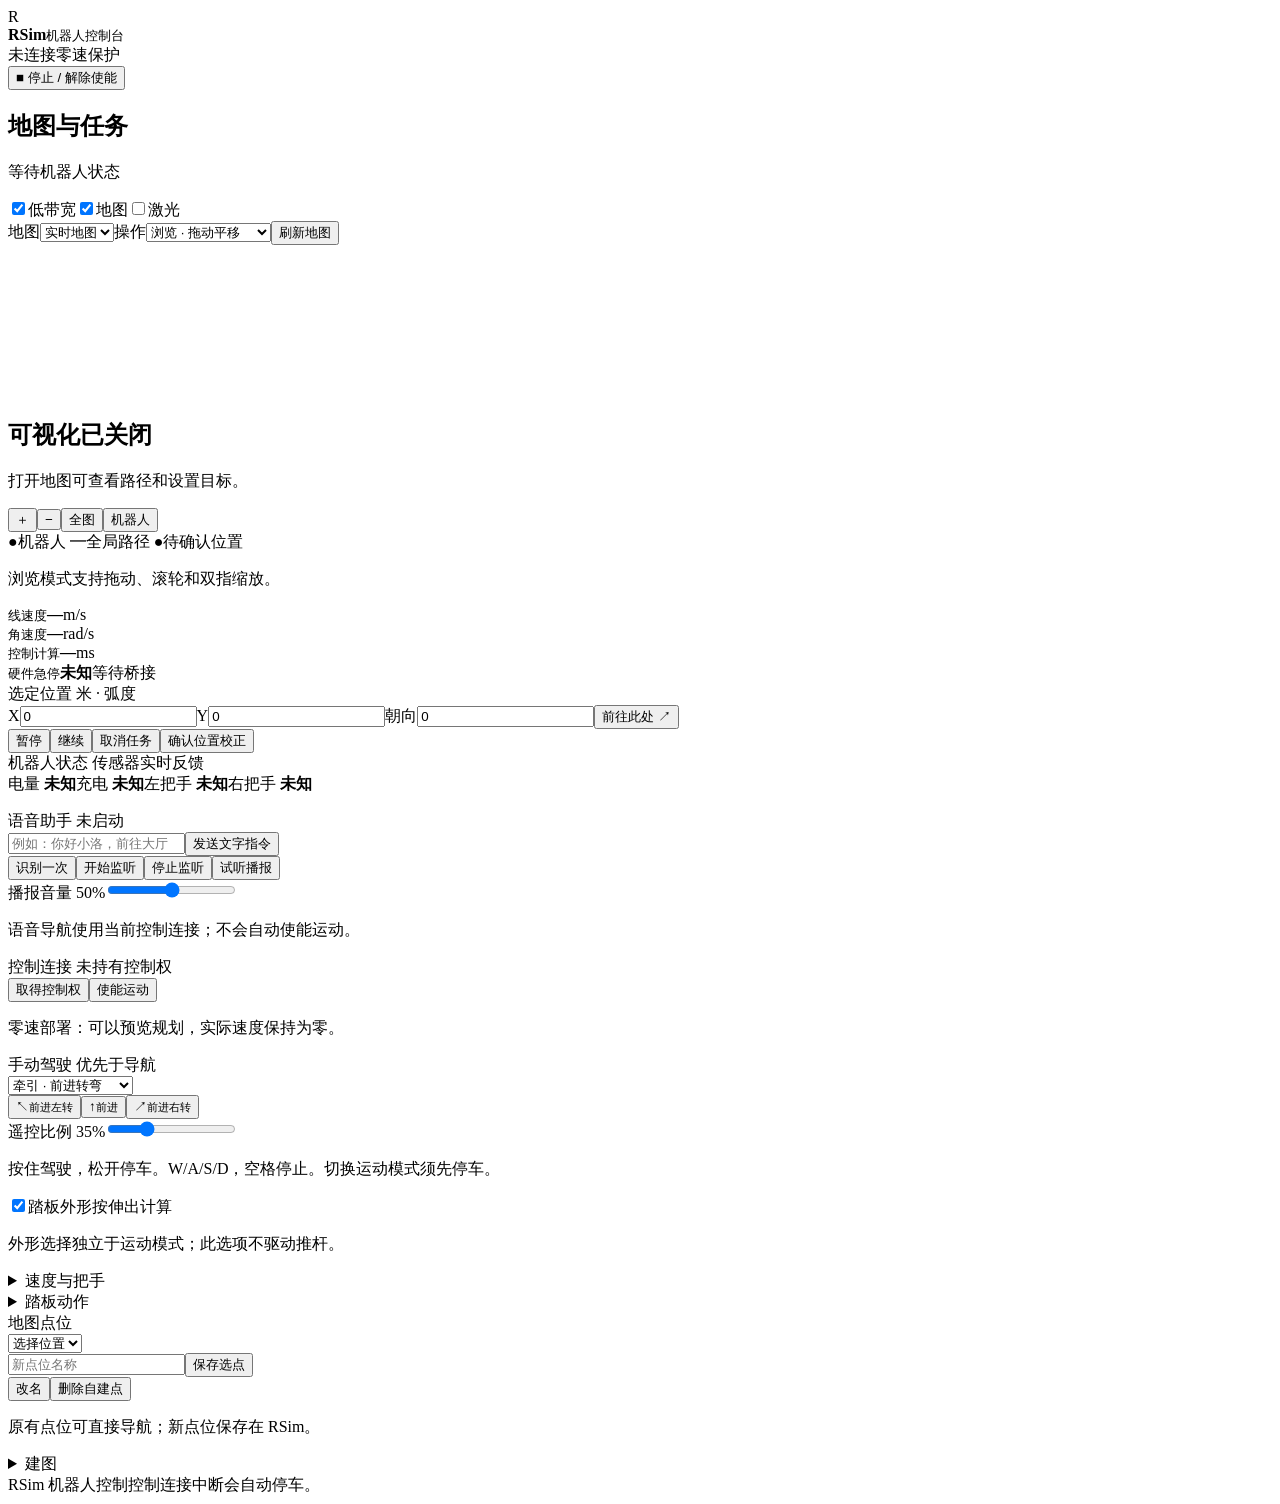
==== rsim/apps/navigation/static/index.html @ 901c1ced "1. ROBOT-HIH ros1部署分支" ====
<!doctype html>
<html lang="zh-CN"><head><meta charset="utf-8"><meta name="viewport" content="width=device-width,initial-scale=1,viewport-fit=cover"><title>RSim · 机器人控制台</title><link rel="stylesheet" href="/static/style.css"></head>
<body>
<header><div class="brand"><span class="brand-icon">R</span><div><strong>RSim</strong><small>机器人控制台</small></div></div><div class="connection"><i id="dot"></i><span id="connection">未连接</span><span id="modeBadge" class="badge">零速保护</span></div><button id="stop" class="stop">■ 停止 / 解除使能</button></header>
<main><section class="workspace">
<div class="toolbar"><div><h1>地图与任务</h1><p id="reason">等待机器人状态</p></div><div class="toggles"><label><input id="low" type="checkbox" checked>低带宽</label><label><input id="visuals" type="checkbox" checked>地图</label><label><input id="scans" type="checkbox">激光</label></div></div>
<div class="map-selectors"><label>地图<select id="mapSelect"><option value="">实时地图</option></select></label><label>操作<select id="mapMode"><option value="browse">浏览 · 拖动平移</option><option value="goal">导航 · 选点与朝向</option><option value="localize">校正机器人位置</option><option value="mark">标记新点位</option></select></label><button id="refreshMaps">刷新地图</button></div>
<div class="map-wrap"><canvas id="map" aria-label="机器人地图"></canvas><div id="mapEmpty" class="empty"><h2>可视化已关闭</h2><p>打开地图可查看路径和设置目标。</p></div><div class="map-tools"><button id="zoomIn" aria-label="放大">＋</button><button id="zoomOut" aria-label="缩小">−</button><button id="fit">全图</button><button id="center">机器人</button></div><div class="legend"><span class="mint">●</span>机器人 <span class="blue">━</span>全局路径 <span class="yellow">●</span>待确认位置</div></div>
<p id="mapHint" class="hint">浏览模式支持拖动、滚轮和双指缩放。</p>
<div class="metrics"><div><small>线速度</small><strong id="speed">—</strong><span>m/s</span></div><div><small>角速度</small><strong id="yawSpeed">—</strong><span>rad/s</span></div><div><small>控制计算</small><strong id="latency">—</strong><span>ms</span></div><div><small>硬件急停</small><strong id="estop">未知</strong><span id="gate">等待桥接</span></div></div>
<section class="task"><div class="section-label">选定位置 <span>米 · 弧度</span></div><div class="goal-form"><label>X<input id="gx" type="number" step="0.05" value="0"></label><label>Y<input id="gy" type="number" step="0.05" value="0"></label><label>朝向<input id="gyaw" type="number" step="0.1" value="0"></label><button id="goal" class="primary">前往此处 ↗</button></div><div class="actions"><button id="pause">暂停</button><button id="resume">继续</button><button id="cancel">取消任务</button><button id="localize">确认位置校正</button></div></section>
<section class="task"><div class="section-label">机器人状态 <span>传感器实时反馈</span></div><div class="aux-status"><span>电量 <strong id="battery">未知</strong></span><span>充电 <strong id="charging">未知</strong></span><span>左把手 <strong id="leftHandle">未知</strong></span><span>右把手 <strong id="rightHandle">未知</strong></span></div><p id="telemetryAge" class="hint"></p></section>
<section class="task"><div class="section-label">语音助手 <span id="voicePhase">未启动</span></div><div class="inline"><input id="voiceText" placeholder="例如：你好小洛，前往大厅" maxlength="400"><button id="voiceSend">发送文字指令</button></div><div class="actions"><button id="voiceOnce">识别一次</button><button id="voiceStart">开始监听</button><button id="voiceStop">停止监听</button><button id="voiceAnnounce">试听播报</button></div><label class="range-label">播报音量 <span id="volumeText">50%</span><input id="voiceVolume" type="range" min="0" max="100" value="50"></label><p id="voiceStatus" class="hint">语音导航使用当前控制连接；不会自动使能运动。</p></section>
</section><aside>
<section class="panel"><div class="section-label">控制连接 <span id="leaseState">未持有控制权</span></div><button id="claim" class="wide primary">取得控制权</button><button id="arm" class="wide arm">使能运动</button><p class="hint" id="armHint">零速部署：可以预览规划，实际速度保持为零。</p></section>
<section class="panel manual"><div class="section-label">手动驾驶 <span>优先于导航</span></div><select id="driveMode" aria-label="运动模式"><option value="towing">牵引 · 前进转弯</option><option value="differential">差速 · 可原地转弯</option></select><div class="drive-row"><button class="drive" data-throttle="1" data-steer="1">↖<small>前进左转</small></button><button class="drive" data-throttle="1" data-steer="0">↑<small>前进</small></button><button class="drive" data-throttle="1" data-steer="-1">↗<small>前进右转</small></button></div><div class="drive-row differential" hidden><button class="drive" data-throttle="0" data-steer="1">↶<small>原地左转</small></button><button class="drive" data-throttle="-1" data-steer="0">↓<small>倒车</small></button><button class="drive" data-throttle="0" data-steer="-1">↷<small>原地右转</small></button></div><label class="range-label">遥控比例 <span id="scaleText">35%</span><input id="scale" type="range" min="10" max="100" value="35"></label><p class="hint">按住驾驶，松开停车。W/A/S/D，空格停止。切换运动模式须先停车。</p><label class="pedal"><input id="extended" type="checkbox" checked>踏板外形按伸出计算</label><p class="hint">外形选择独立于运动模式；此选项不驱动推杆。</p></section>
<details class="panel"><summary>速度与把手</summary><label>导航上限 m/s<input id="navLimit" type="number" min="0.05" max="1.6" step="0.05" value="1"></label><label>手动上限 m/s<input id="manualLimit" type="number" min="0.05" max="1.6" step="0.05" value="1"></label><label>角速度 rad/s<input id="angularLimit" type="number" min="0.05" max="0.8" step="0.05" value="0.8"></label><label class="pedal"><input id="handleControl" type="checkbox" checked>把手调速</label><p class="hint">左侧慢行，右侧提升导航速度。调速参与轨迹与碰撞预测。</p><button id="saveSpeeds" class="wide">停车并应用</button></details>
<details class="panel"><summary>踏板动作</summary><div class="actions"><button id="pedalExtend">伸出</button><button id="pedalRetract">收回</button><button id="pedalStop">停止推杆</button></div><p id="pedalStatus" class="hint">位置未知。发送动作后仍按伸出外形计算；确认实物收回后可切换外形。</p></details>
<section class="panel"><div class="section-label">地图点位</div><select id="waypoints"><option value="">选择位置</option></select><div class="inline"><input id="waypointName" placeholder="新点位名称" maxlength="80"><button id="saveWaypoint">保存选点</button></div><div class="actions"><button id="renameWaypoint">改名</button><button id="deleteWaypoint">删除自建点</button></div><p class="hint">原有点位可直接导航；新点位保存在 RSim。</p></section>
<details class="panel"><summary>建图</summary><p class="hint">建图会先停止当前导航任务。</p><input id="mapName" placeholder="新地图名称"><div class="actions"><button id="mappingStart">开始</button><button id="mappingSave">保存</button><button id="mappingCancel">取消</button></div><p id="mappingStatus" class="hint">等待建图状态。</p></details>
</aside></main>
<footer><span>RSim 机器人控制</span><span id="notification" role="status">控制连接中断会自动停车。</span></footer>
<dialog id="login"><form id="loginForm"><div class="brand-icon">R</div><h2>连接机器人</h2><p>输入访问令牌。</p><input id="token" type="password" autocomplete="off" required><button class="primary wide" type="submit">连接</button><p id="loginError"></p></form></dialog>
<script src="/static/app.js"></script></body></html>
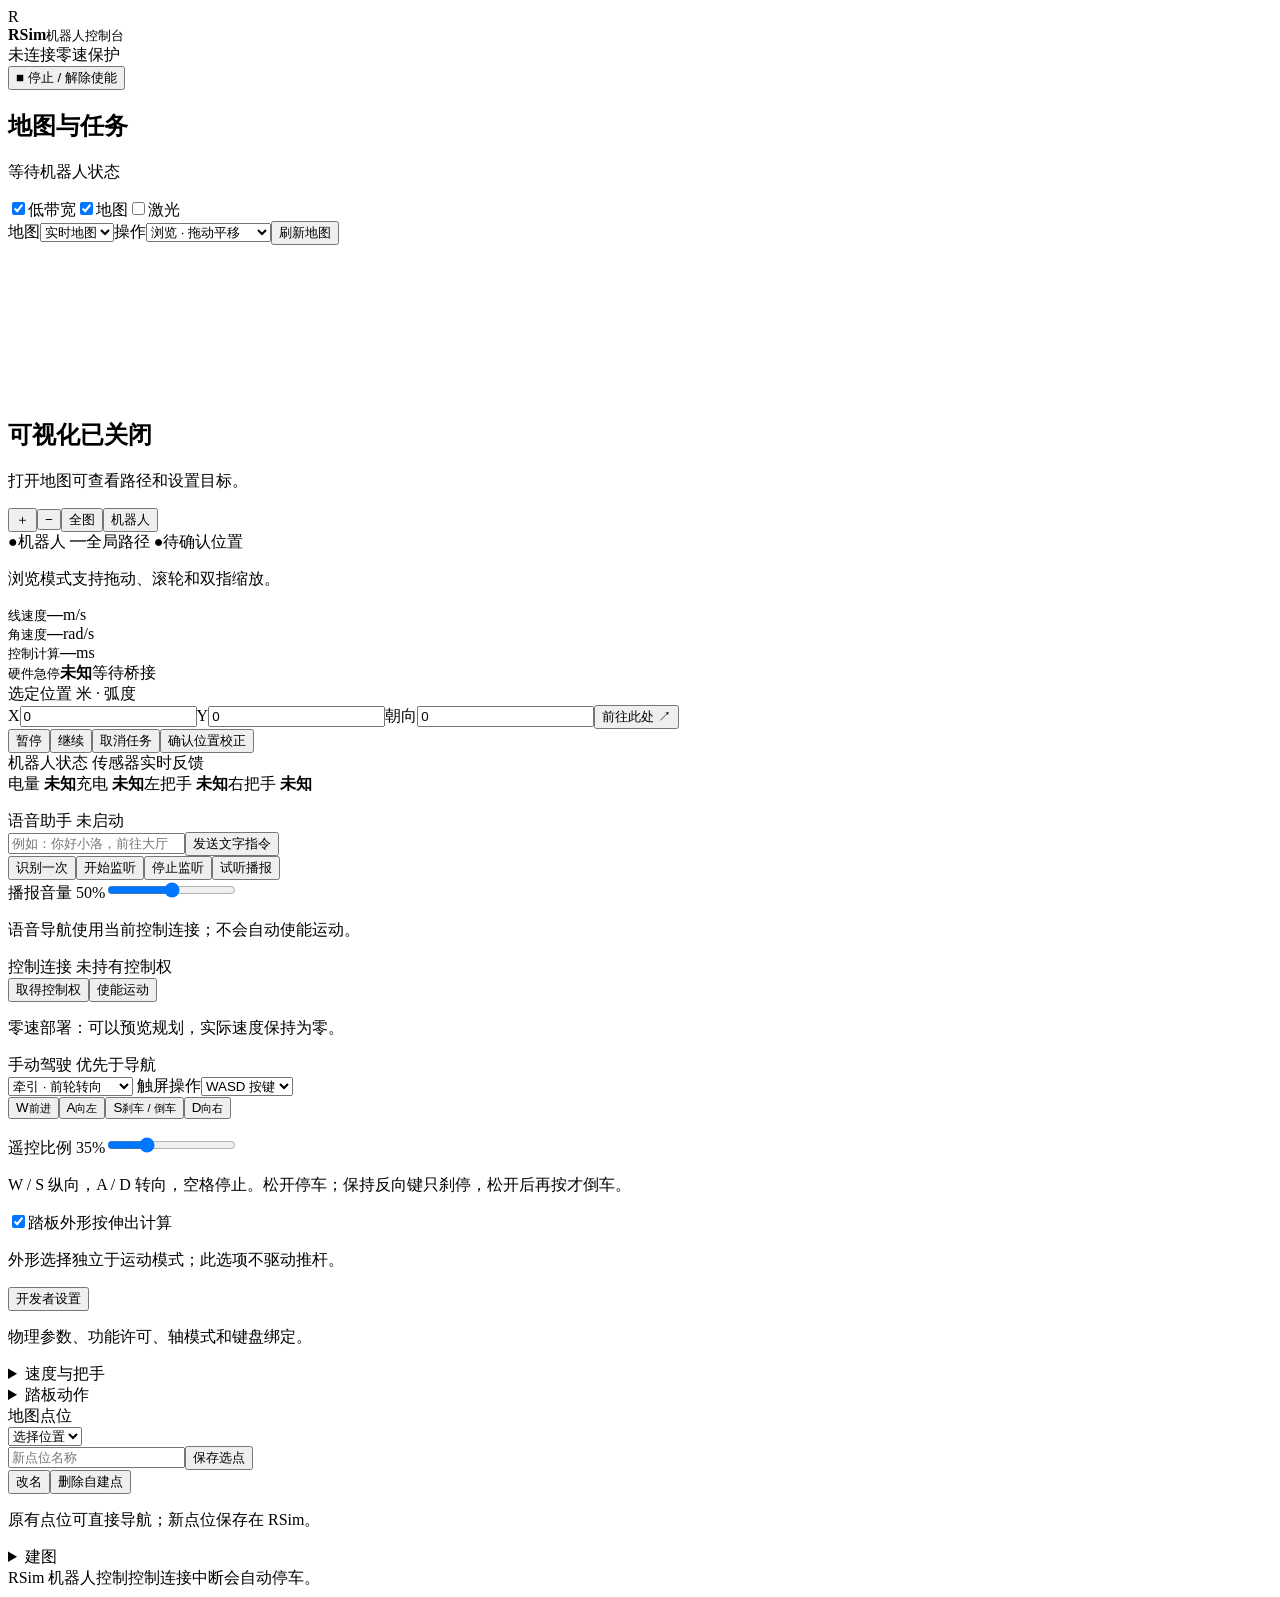
==== commit 1f0034ed: "1. 更新手动控制 2. 增加安卓应用" ====
--- a/rsim/apps/navigation/static/index.html
+++ b/rsim/apps/navigation/static/index.html
@@ -13,7 +13,16 @@
 <section class="task"><div class="section-label">语音助手 <span id="voicePhase">未启动</span></div><div class="inline"><input id="voiceText" placeholder="例如：你好小洛，前往大厅" maxlength="400"><button id="voiceSend">发送文字指令</button></div><div class="actions"><button id="voiceOnce">识别一次</button><button id="voiceStart">开始监听</button><button id="voiceStop">停止监听</button><button id="voiceAnnounce">试听播报</button></div><label class="range-label">播报音量 <span id="volumeText">50%</span><input id="voiceVolume" type="range" min="0" max="100" value="50"></label><p id="voiceStatus" class="hint">语音导航使用当前控制连接；不会自动使能运动。</p></section>
 </section><aside>
 <section class="panel"><div class="section-label">控制连接 <span id="leaseState">未持有控制权</span></div><button id="claim" class="wide primary">取得控制权</button><button id="arm" class="wide arm">使能运动</button><p class="hint" id="armHint">零速部署：可以预览规划，实际速度保持为零。</p></section>
-<section class="panel manual"><div class="section-label">手动驾驶 <span>优先于导航</span></div><select id="driveMode" aria-label="运动模式"><option value="towing">牵引 · 前进转弯</option><option value="differential">差速 · 可原地转弯</option></select><div class="drive-row"><button class="drive" data-throttle="1" data-steer="1">↖<small>前进左转</small></button><button class="drive" data-throttle="1" data-steer="0">↑<small>前进</small></button><button class="drive" data-throttle="1" data-steer="-1">↗<small>前进右转</small></button></div><div class="drive-row differential" hidden><button class="drive" data-throttle="0" data-steer="1">↶<small>原地左转</small></button><button class="drive" data-throttle="-1" data-steer="0">↓<small>倒车</small></button><button class="drive" data-throttle="0" data-steer="-1">↷<small>原地右转</small></button></div><label class="range-label">遥控比例 <span id="scaleText">35%</span><input id="scale" type="range" min="10" max="100" value="35"></label><p class="hint">按住驾驶，松开停车。W/A/S/D，空格停止。切换运动模式须先停车。</p><label class="pedal"><input id="extended" type="checkbox" checked>踏板外形按伸出计算</label><p class="hint">外形选择独立于运动模式；此选项不驱动推杆。</p></section>
+<section class="panel manual"><div class="section-label">手动驾驶 <span>优先于导航</span></div>
+<select id="driveMode" aria-label="运动模式"><option value="towing">牵引 · 前轮转向</option><option value="differential">差速 · 可原地转弯</option></select>
+<label class="control-select">触屏操作<select id="touchMode"><option value="buttons">WASD 按键</option><option value="joystick">方形摇杆</option></select></label>
+<div id="touchButtons" class="wasd"><button class="drive forward" data-action="forward">W<small>前进</small></button><button class="drive left" data-action="left">A<small>向左</small></button><button class="drive backward" data-action="backward">S<small>刹车 / 倒车</small></button><button class="drive right" data-action="right">D<small>向右</small></button></div>
+<div id="joystick" class="joystick" role="application" aria-label="方形驾驶摇杆" hidden><span class="joy-y">Y</span><span class="joy-x">X</span><i id="joyHandle"></i></div>
+<p id="axisHint" class="hint"></p><p id="brakeHint" class="hint"></p>
+<label class="range-label">遥控比例 <span id="scaleText">35%</span><input id="scale" type="range" min="10" max="100" value="35"></label>
+<p class="hint" id="keyHint">W / S 纵向，A / D 转向，空格停止。松开停车；保持反向键只刹停，松开后再按才倒车。</p>
+<label class="pedal"><input id="extended" type="checkbox" checked>踏板外形按伸出计算</label><p class="hint">外形选择独立于运动模式；此选项不驱动推杆。</p></section>
+<section class="panel"><button id="openDeveloper" class="wide">开发者设置</button><p class="hint">物理参数、功能许可、轴模式和键盘绑定。</p></section>
 <details class="panel"><summary>速度与把手</summary><label>导航上限 m/s<input id="navLimit" type="number" min="0.05" max="1.6" step="0.05" value="1"></label><label>手动上限 m/s<input id="manualLimit" type="number" min="0.05" max="1.6" step="0.05" value="1"></label><label>角速度 rad/s<input id="angularLimit" type="number" min="0.05" max="0.8" step="0.05" value="0.8"></label><label class="pedal"><input id="handleControl" type="checkbox" checked>把手调速</label><p class="hint">左侧慢行，右侧提升导航速度。调速参与轨迹与碰撞预测。</p><button id="saveSpeeds" class="wide">停车并应用</button></details>
 <details class="panel"><summary>踏板动作</summary><div class="actions"><button id="pedalExtend">伸出</button><button id="pedalRetract">收回</button><button id="pedalStop">停止推杆</button></div><p id="pedalStatus" class="hint">位置未知。发送动作后仍按伸出外形计算；确认实物收回后可切换外形。</p></details>
 <section class="panel"><div class="section-label">地图点位</div><select id="waypoints"><option value="">选择位置</option></select><div class="inline"><input id="waypointName" placeholder="新点位名称" maxlength="80"><button id="saveWaypoint">保存选点</button></div><div class="actions"><button id="renameWaypoint">改名</button><button id="deleteWaypoint">删除自建点</button></div><p class="hint">原有点位可直接导航；新点位保存在 RSim。</p></section>
@@ -21,4 +30,7 @@
 </aside></main>
 <footer><span>RSim 机器人控制</span><span id="notification" role="status">控制连接中断会自动停车。</span></footer>
 <dialog id="login"><form id="loginForm"><div class="brand-icon">R</div><h2>连接机器人</h2><p>输入访问令牌。</p><input id="token" type="password" autocomplete="off" required><button class="primary wide" type="submit">连接</button><p id="loginError"></p></form></dialog>
-<script src="/static/app.js"></script></body></html>
+<dialog id="developer"><div class="developer-head"><div><h2>开发者设置</h2><p>保存会停车并解除使能。标注“重启生效”的项在服务重启后应用。</p></div><button id="closeDeveloper" aria-label="关闭开发者设置">关闭</button></div>
+<div id="settingsStatus" role="status" class="hint"></div><div id="settingsFields"></div>
+<div class="developer-actions"><button id="reloadSettings">重新读取</button><button id="saveSettings" class="primary">保存设置</button><button id="restartService">重启 RSim 服务</button></div></dialog>
+<script src="/static/app.js"></script><script src="/static/developer.js"></script></body></html>
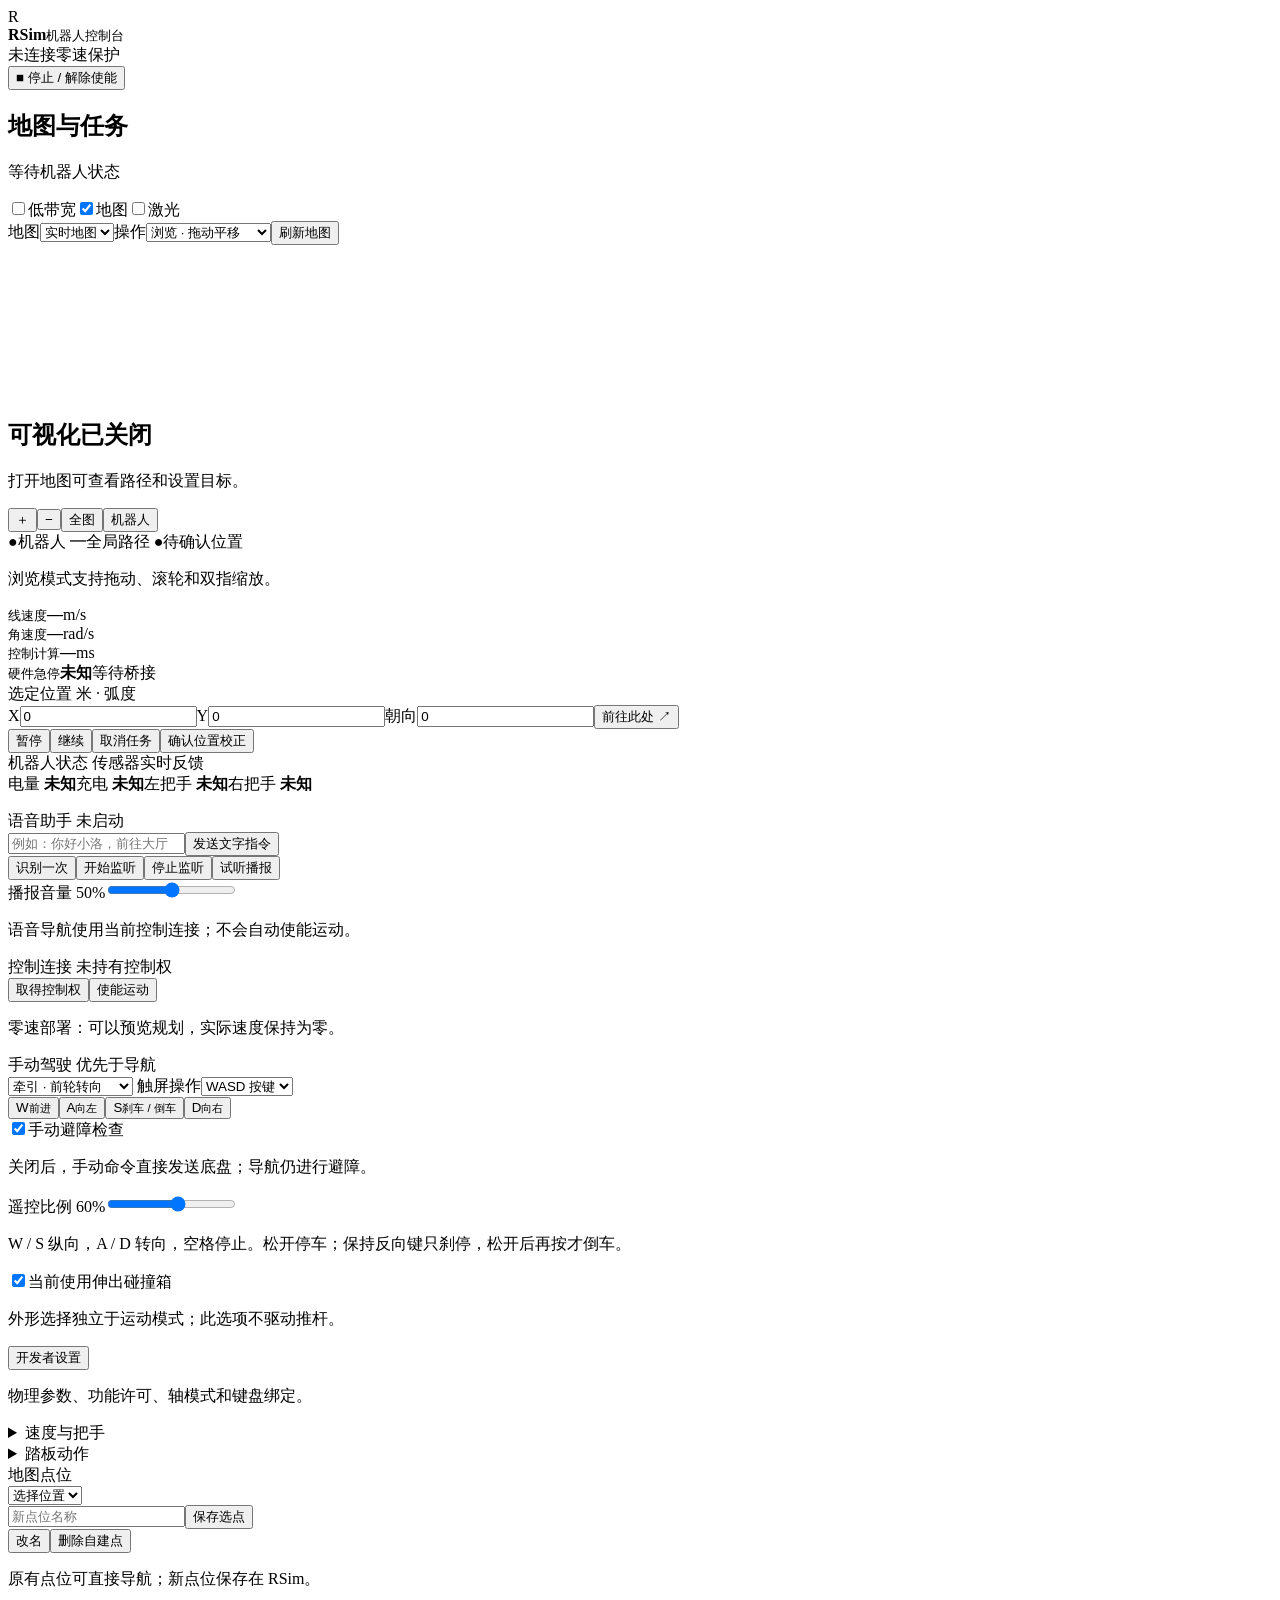
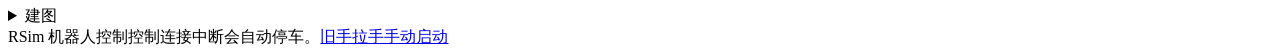
==== commit 902baad8: "1. 修复一些问题" ====
--- a/rsim/apps/navigation/static/index.html
+++ b/rsim/apps/navigation/static/index.html
@@ -3,7 +3,7 @@
 <body>
 <header><div class="brand"><span class="brand-icon">R</span><div><strong>RSim</strong><small>机器人控制台</small></div></div><div class="connection"><i id="dot"></i><span id="connection">未连接</span><span id="modeBadge" class="badge">零速保护</span></div><button id="stop" class="stop">■ 停止 / 解除使能</button></header>
 <main><section class="workspace">
-<div class="toolbar"><div><h1>地图与任务</h1><p id="reason">等待机器人状态</p></div><div class="toggles"><label><input id="low" type="checkbox" checked>低带宽</label><label><input id="visuals" type="checkbox" checked>地图</label><label><input id="scans" type="checkbox">激光</label></div></div>
+<div class="toolbar"><div><h1>地图与任务</h1><p id="reason">等待机器人状态</p></div><div class="toggles"><label><input id="low" type="checkbox">低带宽</label><label><input id="visuals" type="checkbox" checked>地图</label><label><input id="scans" type="checkbox">激光</label></div></div>
 <div class="map-selectors"><label>地图<select id="mapSelect"><option value="">实时地图</option></select></label><label>操作<select id="mapMode"><option value="browse">浏览 · 拖动平移</option><option value="goal">导航 · 选点与朝向</option><option value="localize">校正机器人位置</option><option value="mark">标记新点位</option></select></label><button id="refreshMaps">刷新地图</button></div>
 <div class="map-wrap"><canvas id="map" aria-label="机器人地图"></canvas><div id="mapEmpty" class="empty"><h2>可视化已关闭</h2><p>打开地图可查看路径和设置目标。</p></div><div class="map-tools"><button id="zoomIn" aria-label="放大">＋</button><button id="zoomOut" aria-label="缩小">−</button><button id="fit">全图</button><button id="center">机器人</button></div><div class="legend"><span class="mint">●</span>机器人 <span class="blue">━</span>全局路径 <span class="yellow">●</span>待确认位置</div></div>
 <p id="mapHint" class="hint">浏览模式支持拖动、滚轮和双指缩放。</p>
@@ -12,23 +12,24 @@
 <section class="task"><div class="section-label">机器人状态 <span>传感器实时反馈</span></div><div class="aux-status"><span>电量 <strong id="battery">未知</strong></span><span>充电 <strong id="charging">未知</strong></span><span>左把手 <strong id="leftHandle">未知</strong></span><span>右把手 <strong id="rightHandle">未知</strong></span></div><p id="telemetryAge" class="hint"></p></section>
 <section class="task"><div class="section-label">语音助手 <span id="voicePhase">未启动</span></div><div class="inline"><input id="voiceText" placeholder="例如：你好小洛，前往大厅" maxlength="400"><button id="voiceSend">发送文字指令</button></div><div class="actions"><button id="voiceOnce">识别一次</button><button id="voiceStart">开始监听</button><button id="voiceStop">停止监听</button><button id="voiceAnnounce">试听播报</button></div><label class="range-label">播报音量 <span id="volumeText">50%</span><input id="voiceVolume" type="range" min="0" max="100" value="50"></label><p id="voiceStatus" class="hint">语音导航使用当前控制连接；不会自动使能运动。</p></section>
 </section><aside>
-<section class="panel"><div class="section-label">控制连接 <span id="leaseState">未持有控制权</span></div><button id="claim" class="wide primary">取得控制权</button><button id="arm" class="wide arm">使能运动</button><p class="hint" id="armHint">零速部署：可以预览规划，实际速度保持为零。</p></section>
-<section class="panel manual"><div class="section-label">手动驾驶 <span>优先于导航</span></div>
+<section class="panel"><div class="section-label">控制连接 <span id="leaseState">未持有控制权</span></div><button id="claim" class="wide primary">取得控制权</button><button id="arm" class="wide arm">使能运动</button><p id="outputWarning" class="hint" role="status" hidden></p><p id="disarmReason" class="hint" role="status" hidden></p><p class="hint" id="armHint">零速部署：可以预览规划，实际速度保持为零。</p></section>
+<section class="panel manual" tabindex="-1"><div class="section-label">手动驾驶 <span>优先于导航</span></div>
 <select id="driveMode" aria-label="运动模式"><option value="towing">牵引 · 前轮转向</option><option value="differential">差速 · 可原地转弯</option></select>
 <label class="control-select">触屏操作<select id="touchMode"><option value="buttons">WASD 按键</option><option value="joystick">方形摇杆</option></select></label>
 <div id="touchButtons" class="wasd"><button class="drive forward" data-action="forward">W<small>前进</small></button><button class="drive left" data-action="left">A<small>向左</small></button><button class="drive backward" data-action="backward">S<small>刹车 / 倒车</small></button><button class="drive right" data-action="right">D<small>向右</small></button></div>
 <div id="joystick" class="joystick" role="application" aria-label="方形驾驶摇杆" hidden><span class="joy-y">Y</span><span class="joy-x">X</span><i id="joyHandle"></i></div>
+<label class="pedal"><input id="manualCollision" type="checkbox" checked>手动避障检查</label><p id="manualCollisionHint" class="hint">关闭后，手动命令直接发送底盘；导航仍进行避障。</p>
 <p id="axisHint" class="hint"></p><p id="brakeHint" class="hint"></p>
-<label class="range-label">遥控比例 <span id="scaleText">35%</span><input id="scale" type="range" min="10" max="100" value="35"></label>
+<label class="range-label">遥控比例 <span id="scaleText">60%</span><input id="scale" type="range" min="10" max="100" value="60"></label>
 <p class="hint" id="keyHint">W / S 纵向，A / D 转向，空格停止。松开停车；保持反向键只刹停，松开后再按才倒车。</p>
-<label class="pedal"><input id="extended" type="checkbox" checked>踏板外形按伸出计算</label><p class="hint">外形选择独立于运动模式；此选项不驱动推杆。</p></section>
+<label class="pedal"><input id="extended" type="checkbox" checked>当前使用伸出碰撞箱</label><p id="footprintHint" class="hint">外形选择独立于运动模式；此选项不驱动推杆。</p></section>
 <section class="panel"><button id="openDeveloper" class="wide">开发者设置</button><p class="hint">物理参数、功能许可、轴模式和键盘绑定。</p></section>
 <details class="panel"><summary>速度与把手</summary><label>导航上限 m/s<input id="navLimit" type="number" min="0.05" max="1.6" step="0.05" value="1"></label><label>手动上限 m/s<input id="manualLimit" type="number" min="0.05" max="1.6" step="0.05" value="1"></label><label>角速度 rad/s<input id="angularLimit" type="number" min="0.05" max="0.8" step="0.05" value="0.8"></label><label class="pedal"><input id="handleControl" type="checkbox" checked>把手调速</label><p class="hint">左侧慢行，右侧提升导航速度。调速参与轨迹与碰撞预测。</p><button id="saveSpeeds" class="wide">停车并应用</button></details>
-<details class="panel"><summary>踏板动作</summary><div class="actions"><button id="pedalExtend">伸出</button><button id="pedalRetract">收回</button><button id="pedalStop">停止推杆</button></div><p id="pedalStatus" class="hint">位置未知。发送动作后仍按伸出外形计算；确认实物收回后可切换外形。</p></details>
+<details class="panel"><summary>踏板动作</summary><div class="actions"><button id="pedalExtend">伸出</button><button id="pedalRetract">收回</button><button id="pedalStop">停止推杆</button></div><p id="pedalStatus" class="hint">等待踏板位置反馈；未确认完全收回前使用伸出碰撞箱。</p></details>
 <section class="panel"><div class="section-label">地图点位</div><select id="waypoints"><option value="">选择位置</option></select><div class="inline"><input id="waypointName" placeholder="新点位名称" maxlength="80"><button id="saveWaypoint">保存选点</button></div><div class="actions"><button id="renameWaypoint">改名</button><button id="deleteWaypoint">删除自建点</button></div><p class="hint">原有点位可直接导航；新点位保存在 RSim。</p></section>
 <details class="panel"><summary>建图</summary><p class="hint">建图会先停止当前导航任务。</p><input id="mapName" placeholder="新地图名称"><div class="actions"><button id="mappingStart">开始</button><button id="mappingSave">保存</button><button id="mappingCancel">取消</button></div><p id="mappingStatus" class="hint">等待建图状态。</p></details>
 </aside></main>
-<footer><span>RSim 机器人控制</span><span id="notification" role="status">控制连接中断会自动停车。</span></footer>
+<footer><span>RSim 机器人控制</span><span id="notification" role="status">控制连接中断会自动停车。</span><a href="/legacy">旧手拉手手动启动</a></footer>
 <dialog id="login"><form id="loginForm"><div class="brand-icon">R</div><h2>连接机器人</h2><p>输入访问令牌。</p><input id="token" type="password" autocomplete="off" required><button class="primary wide" type="submit">连接</button><p id="loginError"></p></form></dialog>
 <dialog id="developer"><div class="developer-head"><div><h2>开发者设置</h2><p>保存会停车并解除使能。标注“重启生效”的项在服务重启后应用。</p></div><button id="closeDeveloper" aria-label="关闭开发者设置">关闭</button></div>
 <div id="settingsStatus" role="status" class="hint"></div><div id="settingsFields"></div>
